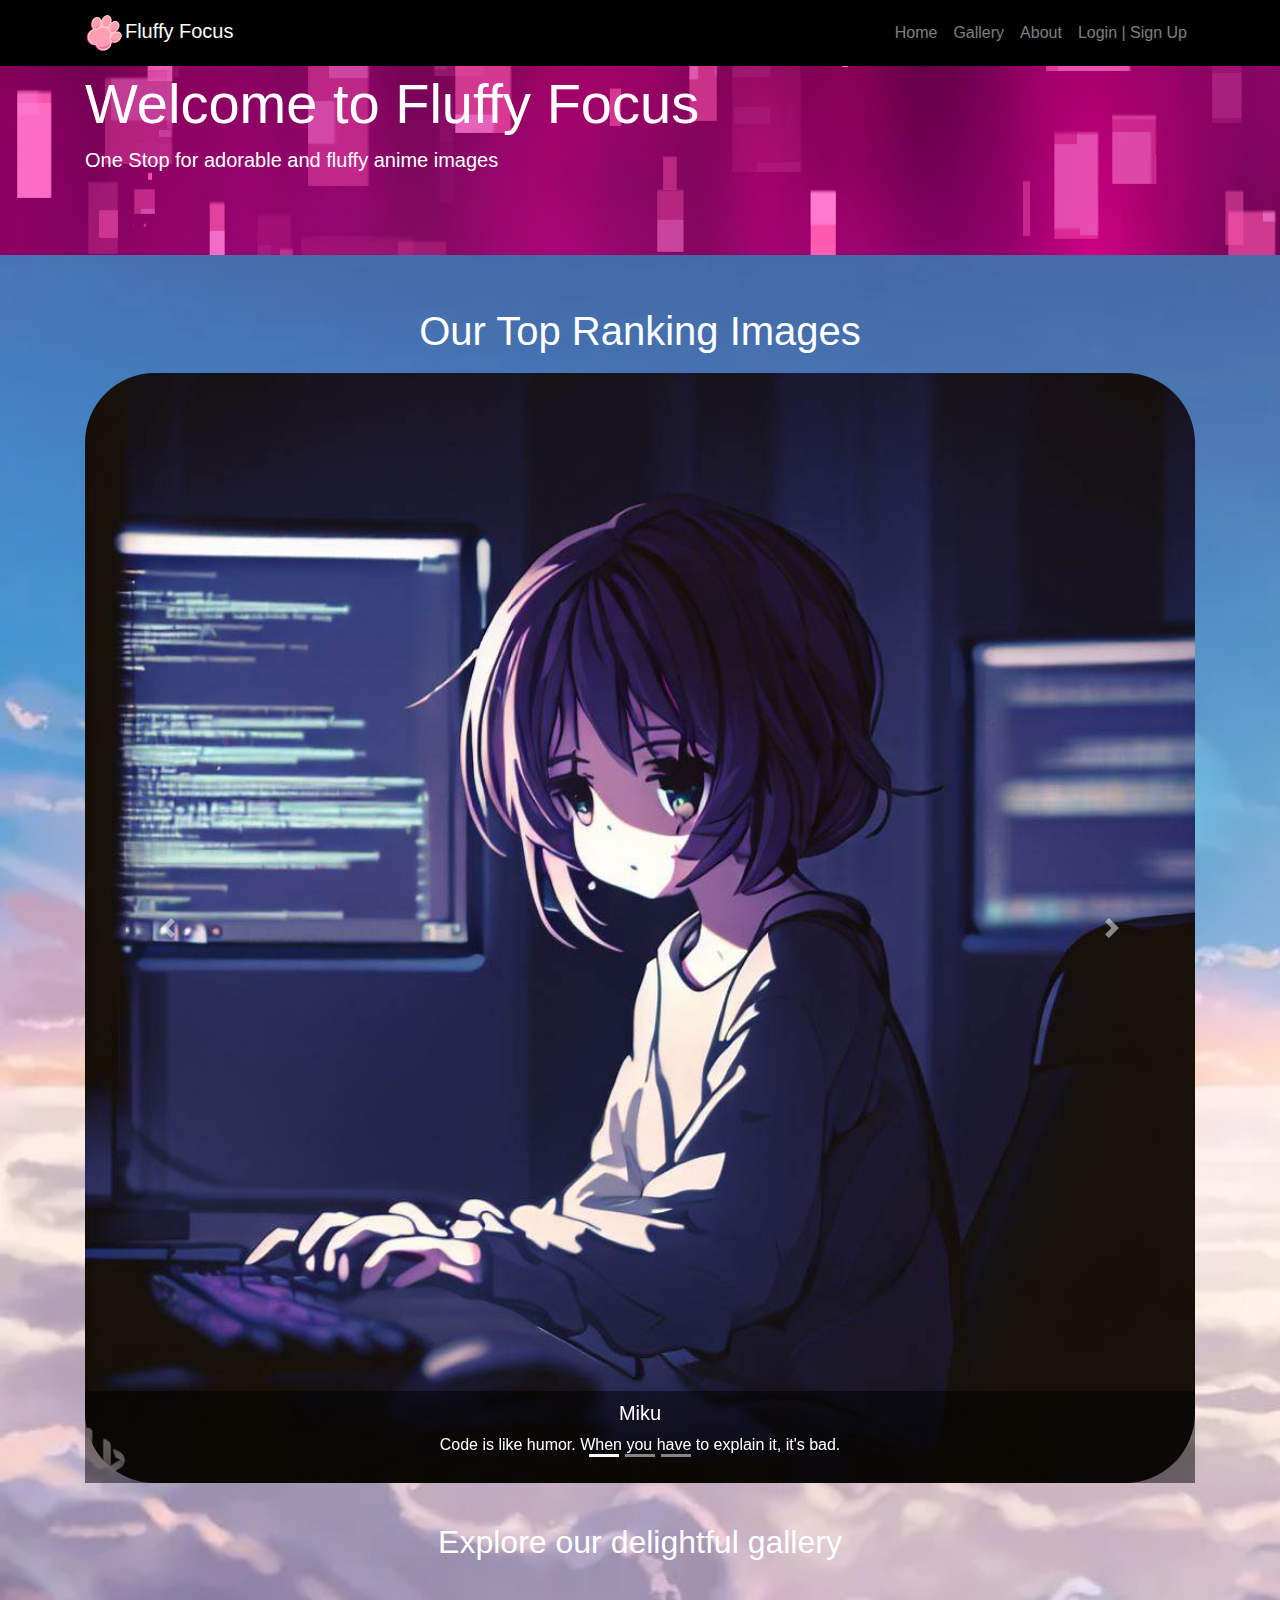
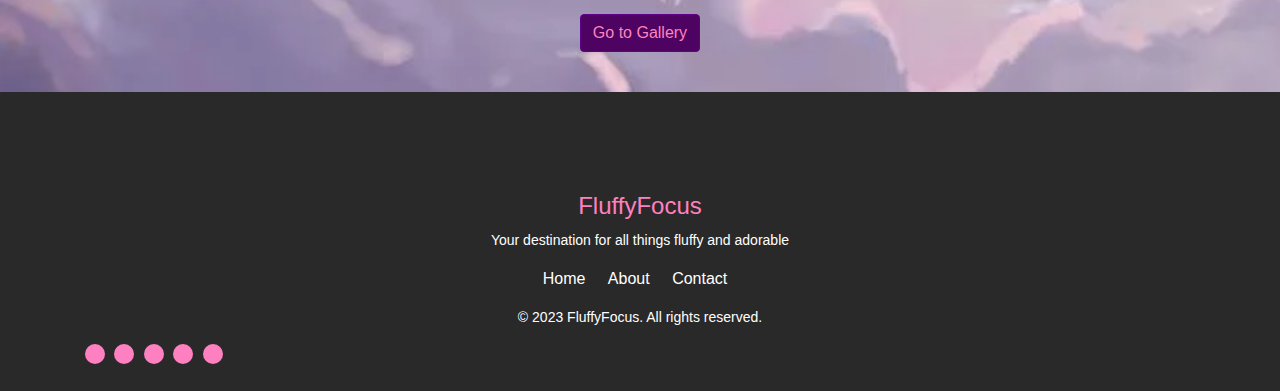
==== index.html @ e98a522e "modified:   index.html 	new file:   sro.jpg 	new file:   sro.png" ====
<!DOCTYPE html>
<html lang="en">

<head>
  <meta charset="UTF-8">
  <meta name="viewport" content="width=device-width, initial-scale=1.0">
  <title>Fluffy Focus</title>
  <link rel="stylesheet" href="https://stackpath.bootstrapcdn.com/bootstrap/4.5.2/css/bootstrap.min.css">
  <link rel="icon" href="favicon.ico" type="image/x-icon">
  <meta property="og:title" content="FluffyFocus">
  <meta property="og:description" content="Capturing the essence of fluffy focus anime through adorable illustrations that bring joy and warmth to your portfolio.">
  <meta property="og:image" content="sro.png">
  <style>
    /* Scrollbar Styles */
::-webkit-scrollbar{  
  background-color: #ffffff;
  border-radius: 50px;
  width: 10px;
}
::-webkit-scrollbar-thumb{
  background-color: #ff80c0;
  border-radius: 50px;

}
::-webkit-scrollbar-thumb:hover{
  background-color: #ff58ac;
}

    body {
      background-color: #343a40;
      color: #fff;
    }
    body {
    top: 0;
    left: 0;
    background-repeat: no-repeat;
    background-size: cover;
      color: #fff;
    }
    .morning {
    background-image: url(bgs/morning.jpg);
}

.afternoon {
    background-image: url(bgs/afternoon.png);
}

.evening {
    background-image: url(bgs/evening.jpg);
}

.night {
    background-image: url(bgs/nighttheme.jpg);
}


    .navbar {
      background-color: #000000 !important;
    }

    .jumbotron {
      background-color: #343a40;
      color: #fff;
    }
    .heading{
      background-image: url(pink-lights-background.jpg);
      padding-top: 70px;
      background-color: purple;
    }
    .carousel-caption {
      background-color: rgba(0, 0, 0, 0.5);
      padding: 10px;
      bottom: 0;
      width: 100%;
      text-align: center;
      position: absolute;
      left: 0;
      color: #fff;
    }
    .logo{
      height: 40px;

    }
    .glow {
            animation: heartPulse 1s ease-in-out infinite alternate;
        }
        
        @keyframes heartPulse {
            0% {
                opacity: 1;
                transform: scale(1);
            }
            50% {
                opacity: 0.5;
                transform: scale(1.2);
            }
            100% {
                opacity: 1;
                transform: scale(1);
            }
        }

        .neon {
            animation: neonLight 1s linear infinite;
        }

        @keyframes neonLight {
            0% {
                text-shadow: 0 0 5px #ff00ff, 0 0 20px #ff00ff, 0 0 30px #ff00ff;
            }
            50% {
                text-shadow: 0 0 5px #ffffff, 0 0 20px #ff00ff, 0 0 40px #f53af5;
            }
            100% {
                text-shadow: 0 0 5px #ff00ff, 0 0 20px #ff00ff, 0 0 30px #ff00ff;
            }
        }        
        .neonlogo {
            animation: neonLightlogo 1s linear infinite;
        }

        @keyframes neonLightlogo {
            0% {
                text-shadow: 0 0 5px #ff00ff, 0 0 20px #ff00ff, 0 0 30px #ff00ff;
            }
            50% {
              text-shadow: 0 0 5px #ff00ff, 0 0 20px #ff00ff, 0 0 30px #ff00ff;
            }
            100% {
                text-shadow: 0 0 5px #ff00ff, 0 0 20px #ff00ff, 0 0 30px #ff00ff;
            }
        }
        .imagec{
          padding-bottom: 40px;
        }

        .footer {
    background-color: #292929;
    padding: 20px;
    padding-top: 100px;
    color: #fff;
  }

  .footer h3 {
    font-size: 24px;
    color: #ff80c0;
    margin-bottom: 10px;
  }

  .footer p {
    font-size: 14px;
  }

  .footer ul li a {
    color: #fff;
    text-decoration: none;
    margin-right: 10px;
    transition: color 0.3s ease;
  }

  .footer ul li a:hover {
    color: #ff80c0;
  }
  .carousel-item img:hover {
  transform: scale(1);
}


  .footer .small-box {
    width: 20px;
    height: 20px;
    display: inline-block;
    margin-right: 5px;
    background-color: #ff80c0;
    border-radius: 50%;
  }
  .d-block{
    border-radius: 70px;
  }
  @keyframes pulsate {
  0% {
    transform: scale(1);
  }
  50% {
    transform: scale(1.1);
  }
  100% {
    transform: scale(1);
  }
}

.xtitle{
  padding: 20px;
  padding-bottom: 10px;
  margin-top: 0%;
}

.xexplore{
  padding-top: 40px;
  padding-bottom: 20px;
}
.btn-pink-accent {
  background-color: #4e0261;
  border-color: #5f008b;
  color: #ff84bb;
}

.btn-animated {
  animation: heartbeat 3.5s infinite;
}

@keyframes heartbeat {
  0% {
    transform: scale(1);
  }
  50% {
    transform: scale(1.1);
  }
  100% {
    transform: scale(1);
  }
}


  </style>
</head>

<body>
  <nav class="navbar navbar-expand-lg navbar-dark fixed-top">
    <div class="container">
      <a class="navbar-brand" href="#"><img class="logo" src="logo.png" alt=""><span class="neonlogo">Fluffy Focus</span></a>
      <button class="navbar-toggler" type="button" data-toggle="collapse" data-target="#navbarNav"
        aria-controls="navbarNav" aria-expanded="false" aria-label="Toggle navigation">
        <span class="navbar-toggler-icon"></span>
      </button>
      <div class="collapse navbar-collapse" id="navbarNav">
        <ul class="navbar-nav ml-auto">
          <li class="nav-item">
            <a class="nav-link neon" href="#">Home</a>
          </li>
          <li class="nav-item">
            <a class="nav-link" href="gallery.html">Gallery</a>
          </li>
          <li class="nav-item">
            <a class="nav-link" href="about.html">About</a>
          </li>
          <li class="nav-item">
            <a href="losi.html" class="nav-link" id="user">Login | Sign Up</a>
          </li>
        </ul>
      </div>
    </div>
  </nav>

  <div class="jumbotron jumbotron-fluid heading">
    <div class="container">
      <h1 class="display-4 animated fadeIn "  id="welcome">Welcome to Fluffy Focus</h1>

      <p class="lead" id="message" >One Stop for adorable and fluffy anime images</p>
    </div>
  </div>
  <div class="container text-center xtitle">
    <h1>Our Top Ranking Images</h1>
  </div>
  
  <div class="container imagec">
    <div id="carouselExampleIndicators" class="carousel slide" data-ride="carousel">
      <ol class="carousel-indicators">
        <li data-target="#carouselExampleIndicators" data-slide-to="0" class="active"></li>
        <li data-target="#carouselExampleIndicators" data-slide-to="1"></li>
        <li data-target="#carouselExampleIndicators" data-slide-to="2"></li>
      </ol>
      <div class="carousel-inner">
        <div class="carousel-item active">
          <img src="images/17.jpeg" class="d-block w-100" alt="Slide 1">
          <div class="carousel-caption">
            <h5>Miku</h5>
            <p>Code is like humor. When you have to explain it, it's bad.</p>
          </div>
        </div>
        <div class="carousel-item">
            <img src="images/24.jpeg" class="d-block w-100" alt="Slide 2">
            <div class="carousel-caption">
              <h5>Sakura San</h5>
              <p>Life happens, coffee helps.</p>
            </div>
          </div>
          <div class="carousel-item">
            <img src="images/11.jpeg" class="d-block w-100" alt="Slide 3">
            <div class="carousel-caption">
              <h5>Yumi</h5>
              <p>"Dreams are the best escape from reality."</p>
            </div>
          </div>
        </div>
  
        <a class="carousel-control-prev" href="#carouselExampleIndicators" role="button" data-slide="prev">
          <span class="carousel-control-prev-icon" aria-hidden="true"></span>
          <span class="sr-only">Previous</span>
        </a>
        <a class="carousel-control-next" href="#carouselExampleIndicators" role="button" data-slide="next">
          <span class="carousel-control-next-icon" aria-hidden="true"></span>
          <span class="sr-only">Next</span>
        </a>
      </div>
      <div class="container xexplore">
        <h2 class="text-center">Explore our delightful gallery</h2>
      </div>
      <div class="d-flex justify-content-center mt-4">
        <a class="btn btn-dark btn-pink-accent btn-animated" href="gallery.html">Go to Gallery</a>
      </div>
      
    </div>
    <footer class="footer">
      <div class="container">
        <div class="row">
          <div class="col-lg-12 text-center">
            <h3>FluffyFocus</h3>
            <p>Your destination for all things fluffy and adorable</p>
          </div>
        </div>
        <div class="row">
          <div class="col-lg-12 text-center">
            <ul class="list-inline">
              <li class="list-inline-item"><a href="index.html">Home</a></li>
              <li class="list-inline-item"><a href="about.html">About</a></li>
              <li class="list-inline-item"><a href="about.html#contact">Contact</a></li>
            </ul>
          </div>
        </div>
        <div class="row">
          <div class="col-lg-12 text-center">
            <p>&copy; 2023 FluffyFocus. All rights reserved.</p>
          </div>
        </div>
        <div class="row">
          <div class="col-lg-12">
            <div class="small-box"></div>
            <div class="small-box"></div>
            <div class="small-box"></div>
            <div class="small-box"></div>
            <div class="small-box"></div>
          </div>
        </div>
      </div>
    </footer>
  
    <script src="https://code.jquery.com/jquery-3.5.1.slim.min.js"></script>
    <script src="https://cdn.jsdelivr.net/npm/@popperjs/core@2.5.3/dist/umd/popper.min.js"></script>
    <script src="https://stackpath.bootstrapcdn.com/bootstrap/4.5.2/js/bootstrap.min.js"></script>
      <script>
        function displayRandomGreeterMessage() {
  const greetMessages = [
    "🌼 We're delighted to have you back on our portfolio!",
    "🌈 It's absolutely pawsome to have you back on our portfolio!",
    "Hey, sunshine! ☀️ We're over the moon to see your smiling face again!",
    "Greetings, lovely human! 🌸 Your presence makes our hearts flutter with joy!",
    "Hooray! 🎉 You're back! Our virtual hug awaits to brighten your day!",
    "⚓️ It's like finding a treasure chest when you return to our portfolio!",
    "Hiya, superstar! ⭐️ We've missed your sparkly presence. Welcome back!",
    "Aloha, dear friend! 🌺 Get ready for a wave of cuteness and joy on our portfolio!",
    "Yippee! 🎈 You're here! We're bouncing with excitement to show you what's new!"
  ];

  // Generate a random index
  const randomIndex = Math.floor(Math.random() * greetMessages.length);

  // Get the message element by its id
  const messageElement = document.getElementById("message");

  // Set the random greeter message
  messageElement.innerHTML = greetMessages[randomIndex];
}
var currentHour = new Date().getHours();
var greeting;
if (currentHour >= 6 && currentHour < 12) {
    greeting = "Good morning";
} else if (currentHour >= 12 && currentHour < 18) {
    greeting = "Good afternoon";
} else if (currentHour >= 18 && currentHour < 24) {
    greeting = "Good evening";
} else {
    greeting = "Good night";
}

var currentHour = new Date().getHours();
var backgroundElement = document.querySelector('body');
if (currentHour >= 6 && currentHour < 12) {
    backgroundElement.classList.add('morning');
} else if (currentHour >= 12 && currentHour < 18) {
    backgroundElement.classList.add('afternoon');
} else if (currentHour >= 18 && currentHour < 24) {
    backgroundElement.classList.add('evening');
} else {
    backgroundElement.classList.add('night');
}

if (localStorage.getItem('username')) {
    var username = localStorage.getItem('username');
    var welcome = document.getElementById('welcome');
    var statusr = document.getElementById('user');
    var welcome_msg = document.getElementById('message');
    welcome.innerHTML = `${greeting}, ${username}!`;
    statusr.innerHTML = "Profile";
    statusr.href = "profile.html";
    displayRandomGreeterMessage();
}


      </script>
  </body>
  
  </html>
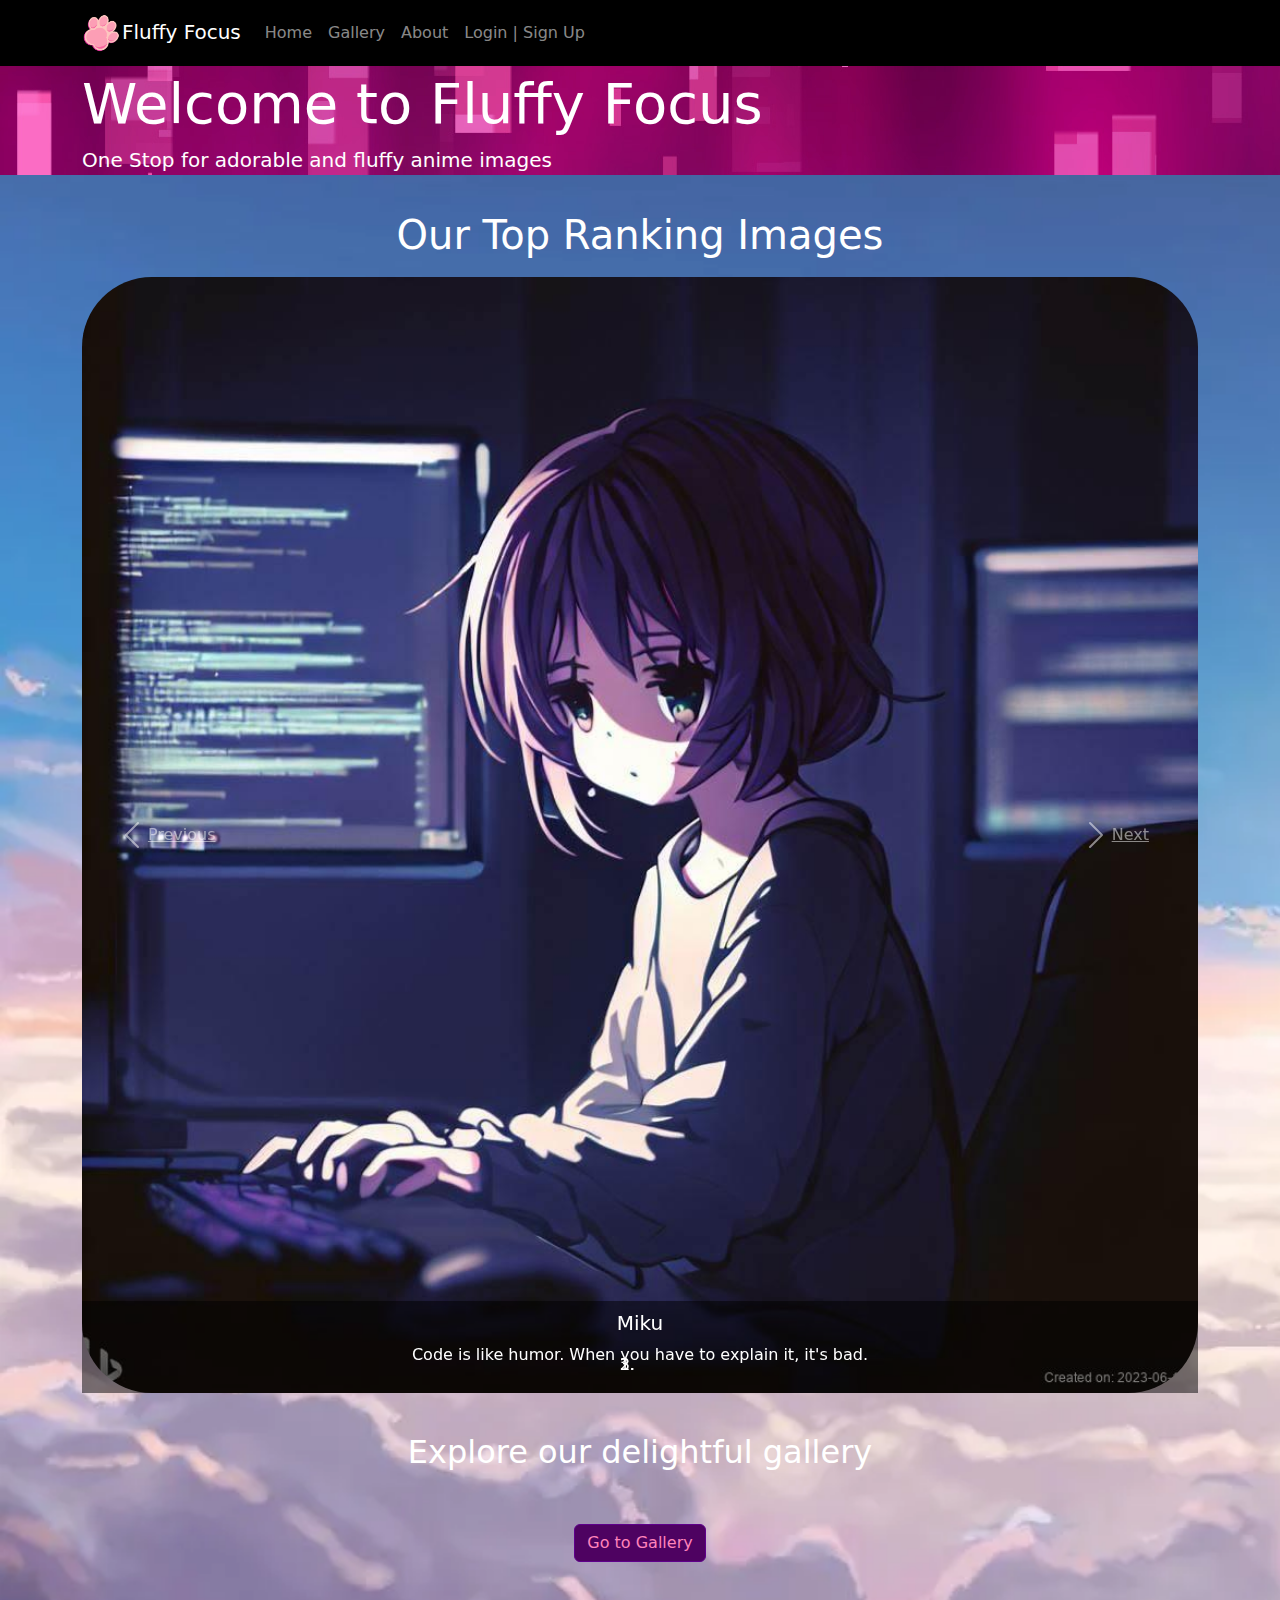
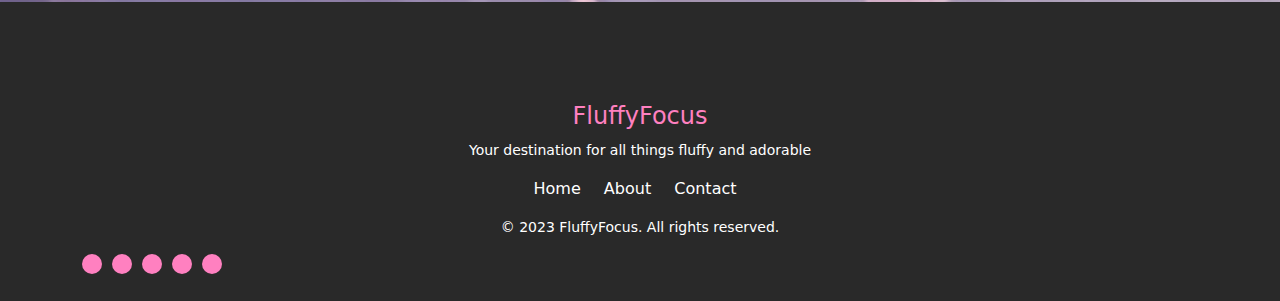
==== commit 5320aeae: "i really dunno what i did 	modified:   about_new.html 	deleted:    c0caeec3d08988d1dfda029bbc23534d_" ====
--- a/index.html
+++ b/index.html
@@ -5,11 +5,14 @@
   <meta charset="UTF-8">
   <meta name="viewport" content="width=device-width, initial-scale=1.0">
   <title>Fluffy Focus</title>
-  <link rel="stylesheet" href="https://stackpath.bootstrapcdn.com/bootstrap/4.5.2/css/bootstrap.min.css">
+  <!-- <link rel="stylesheet" href="https://stackpath.bootstrapcdn.com/bootstrap/4.5.2/css/bootstrap.min.css"> -->
+  <link rel="stylesheet" href="static/bootstrap-5.3.2-dist/css/bootstrap.min.css">
   <link rel="icon" href="favicon.ico" type="image/x-icon">
   <meta property="og:title" content="FluffyFocus">
+  <meta property="og:type" content="website">
   <meta property="og:description" content="Capturing the essence of fluffy focus anime through adorable illustrations that bring joy and warmth to your portfolio.">
-  <meta property="og:image" content="sro.png">
+  <meta property="og:image" content="https://fluffyfocus.kawaiiteam.com/srom.jpg">
+  <meta property="og:url" content="https://fluffyfocus.kawaiiteam.com">
   <style>
     /* Scrollbar Styles */
 ::-webkit-scrollbar{  
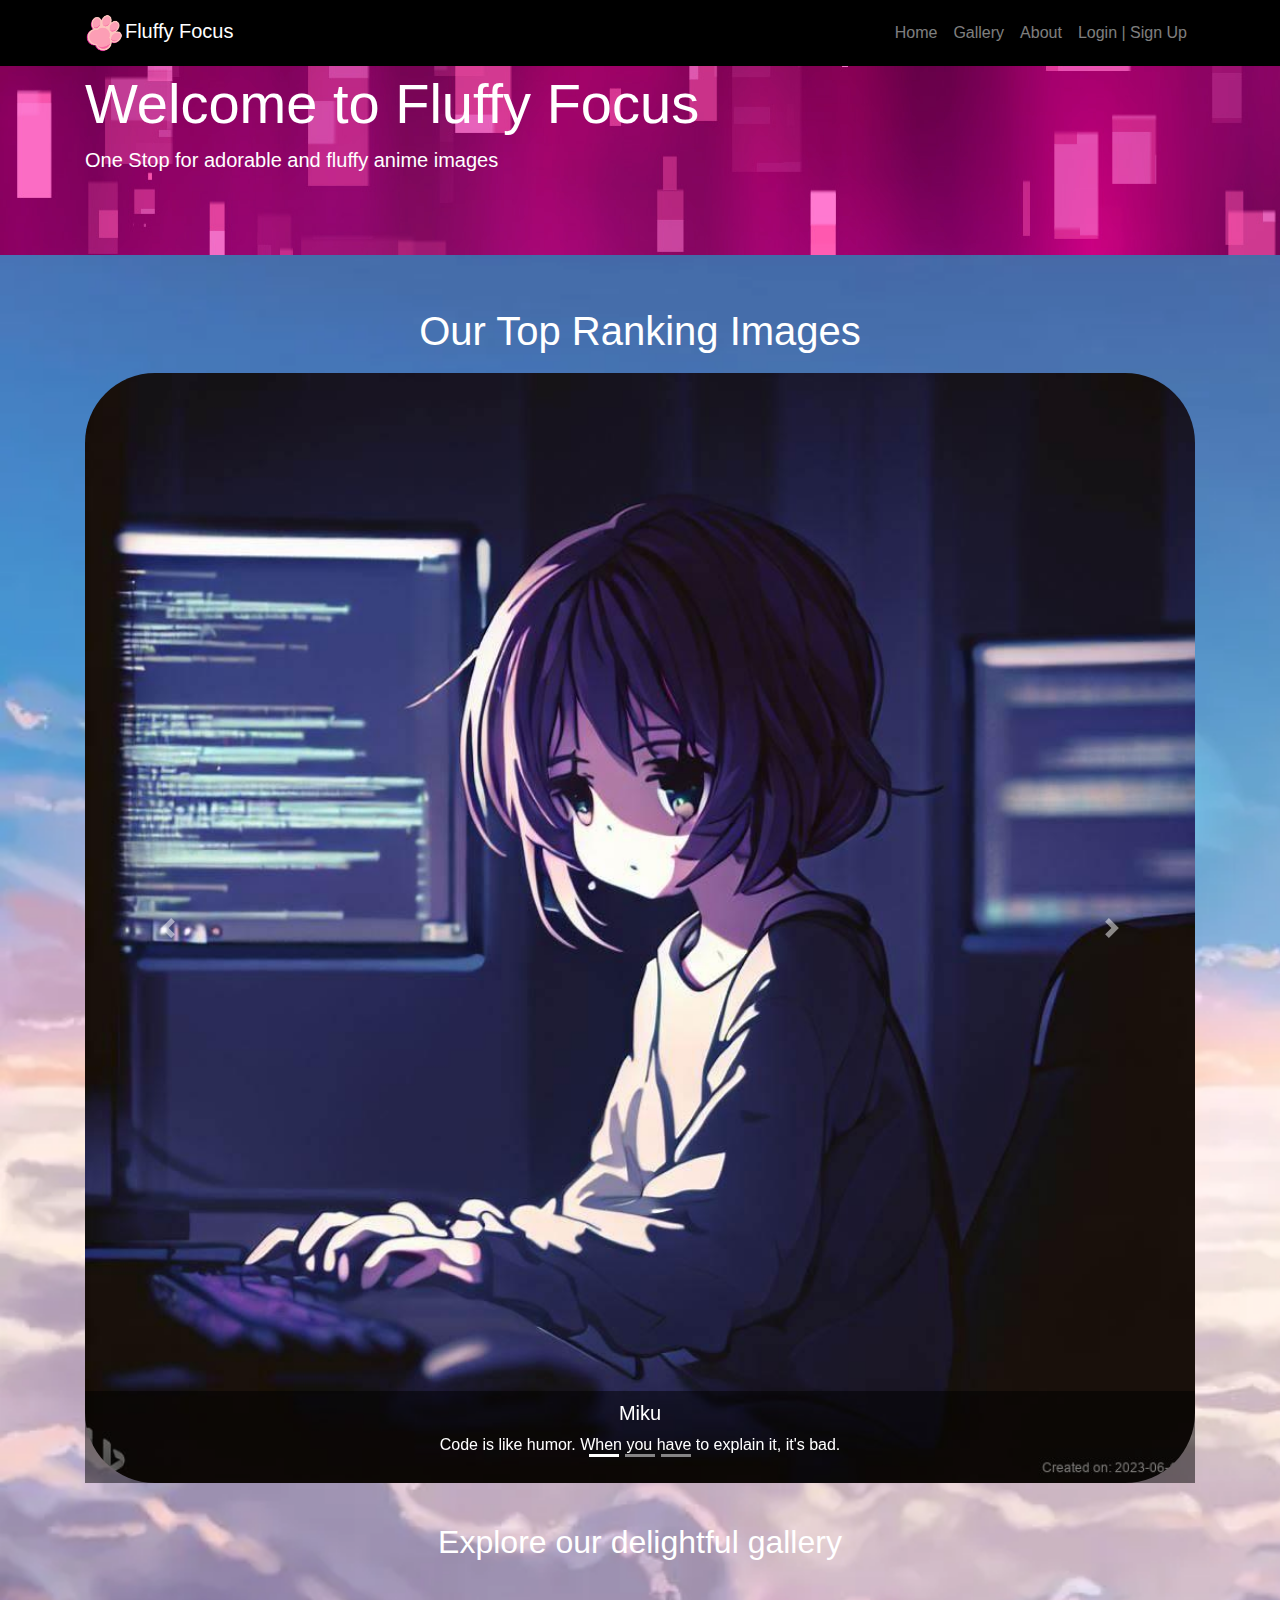
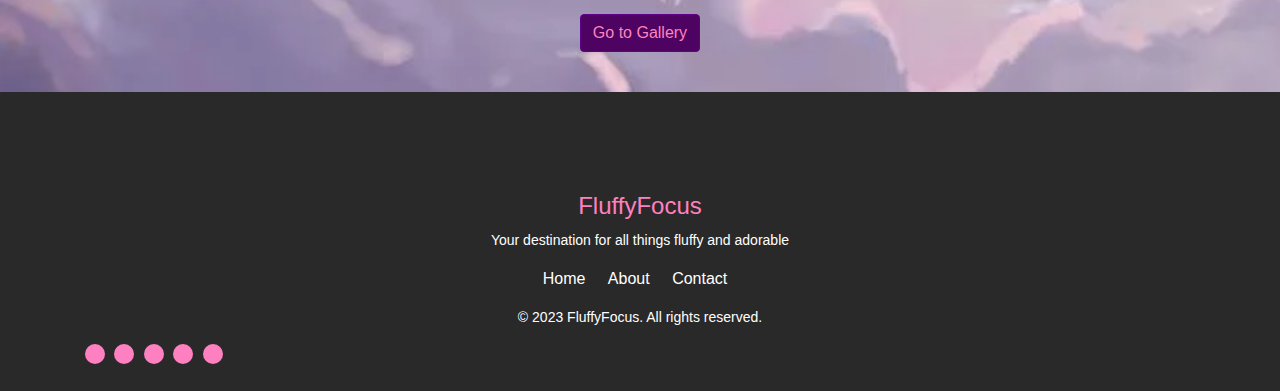
==== commit 157e62df: "removed local BS 	modified:   404.html 	new file:   bgs/404_1.png 	modified:   index.html 	deleted: " ====
--- a/index.html
+++ b/index.html
@@ -5,8 +5,8 @@
   <meta charset="UTF-8">
   <meta name="viewport" content="width=device-width, initial-scale=1.0">
   <title>Fluffy Focus</title>
-  <!-- <link rel="stylesheet" href="https://stackpath.bootstrapcdn.com/bootstrap/4.5.2/css/bootstrap.min.css"> -->
-  <link rel="stylesheet" href="static/bootstrap-5.3.2-dist/css/bootstrap.min.css">
+  <link rel="stylesheet" href="https://stackpath.bootstrapcdn.com/bootstrap/4.5.2/css/bootstrap.min.css">
+  <!-- <link rel="stylesheet" href="static/bootstrap-5.3.2-dist/css/bootstrap.min.css"> -->
   <link rel="icon" href="favicon.ico" type="image/x-icon">
   <meta property="og:title" content="FluffyFocus">
   <meta property="og:type" content="website">
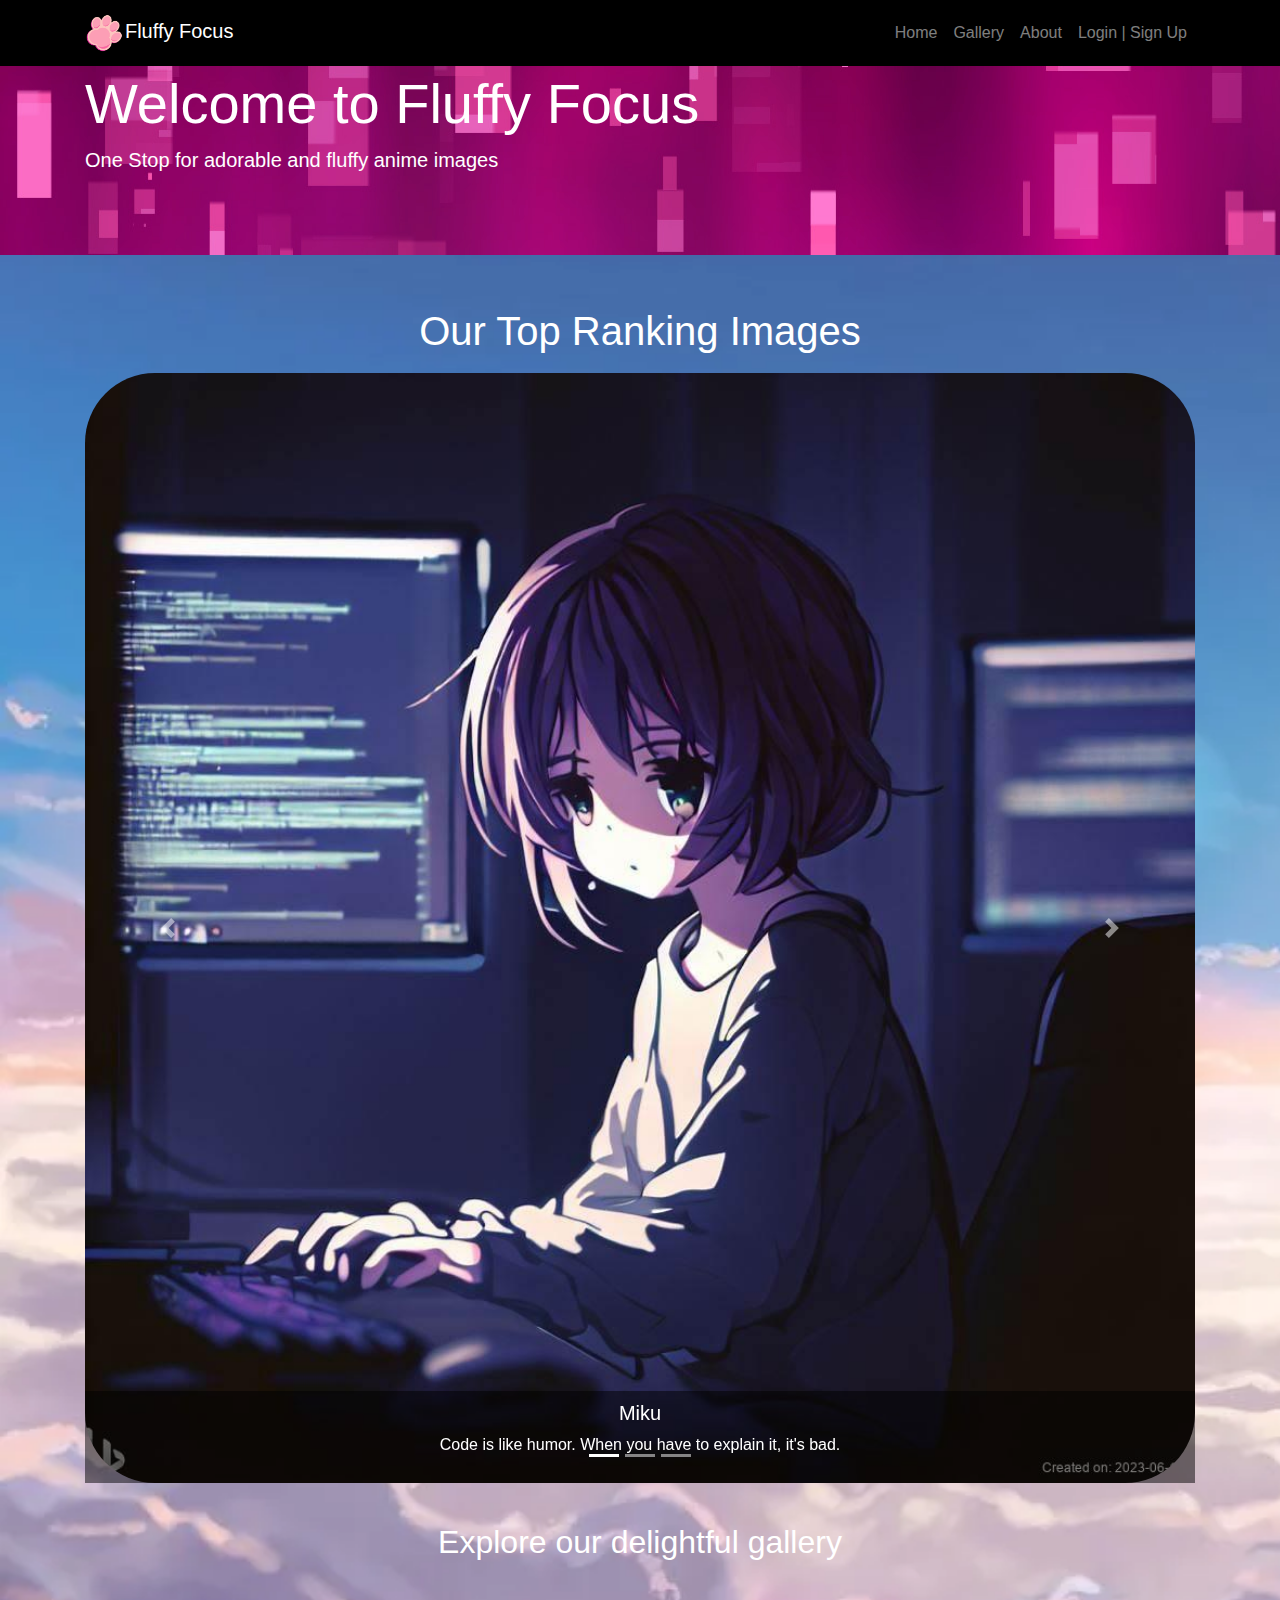
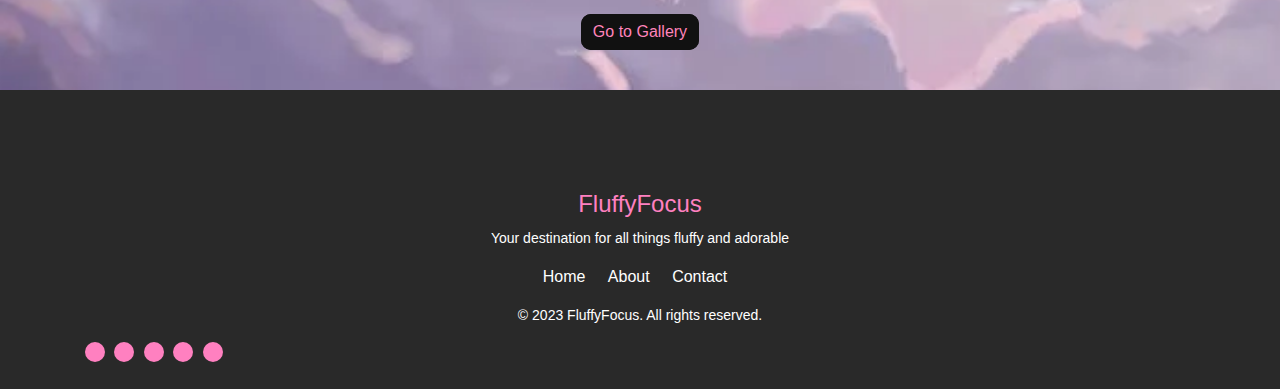
==== commit ed9923a5: "new_404 and RGB button" ====
--- a/index.html
+++ b/index.html
@@ -222,6 +222,64 @@
   100% {
     transform: scale(1);
   }
+}
+
+.glow-on-hover {
+
+    border: none;
+    outline: none;
+    background: #111;
+    cursor: pointer;
+    position: relative;
+    z-index: 0;
+    border-radius: 10px;
+}
+
+.glow-on-hover:before {
+    content: '';
+    background: linear-gradient(45deg, #ff0000, #ff7300, #fffb00, #48ff00, #00ffd5, #002bff, #7a00ff, #ff00c8, #ff0000);
+    position: absolute;
+    top: -2px;
+    left:-2px;
+    background-size: 400%;
+    z-index: -1;
+    filter: blur(5px);
+    width: calc(100% + 4px);
+    height: calc(100% + 4px);
+    animation: glowing 20s linear infinite;
+    opacity: 0;
+    transition: opacity .3s ease-in-out;
+    border-radius: 10px;
+}
+
+.glow-on-hover:active {
+    color: #000
+}
+
+.glow-on-hover:active:after {
+    background: transparent;
+}
+
+.glow-on-hover:hover:before {
+    opacity: 1;
+}
+
+.glow-on-hover:after {
+    z-index: -1;
+    content: '';
+    position: absolute;
+    width: 100%;
+    height: 100%;
+    background: #111;
+    left: 0;
+    top: 0;
+    border-radius: 10px;
+}
+
+@keyframes glowing {
+    0% { background-position: 0 0; }
+    50% { background-position: 400% 0; }
+    100% { background-position: 0 0; }
 }
 
 
@@ -310,7 +368,7 @@
         <h2 class="text-center">Explore our delightful gallery</h2>
       </div>
       <div class="d-flex justify-content-center mt-4">
-        <a class="btn btn-dark btn-pink-accent btn-animated" href="gallery.html">Go to Gallery</a>
+        <a class="btn btn-dark glow-on-hover btn-pink-accent" href="gallery.html">Go to Gallery</a>
       </div>
       
     </div>
